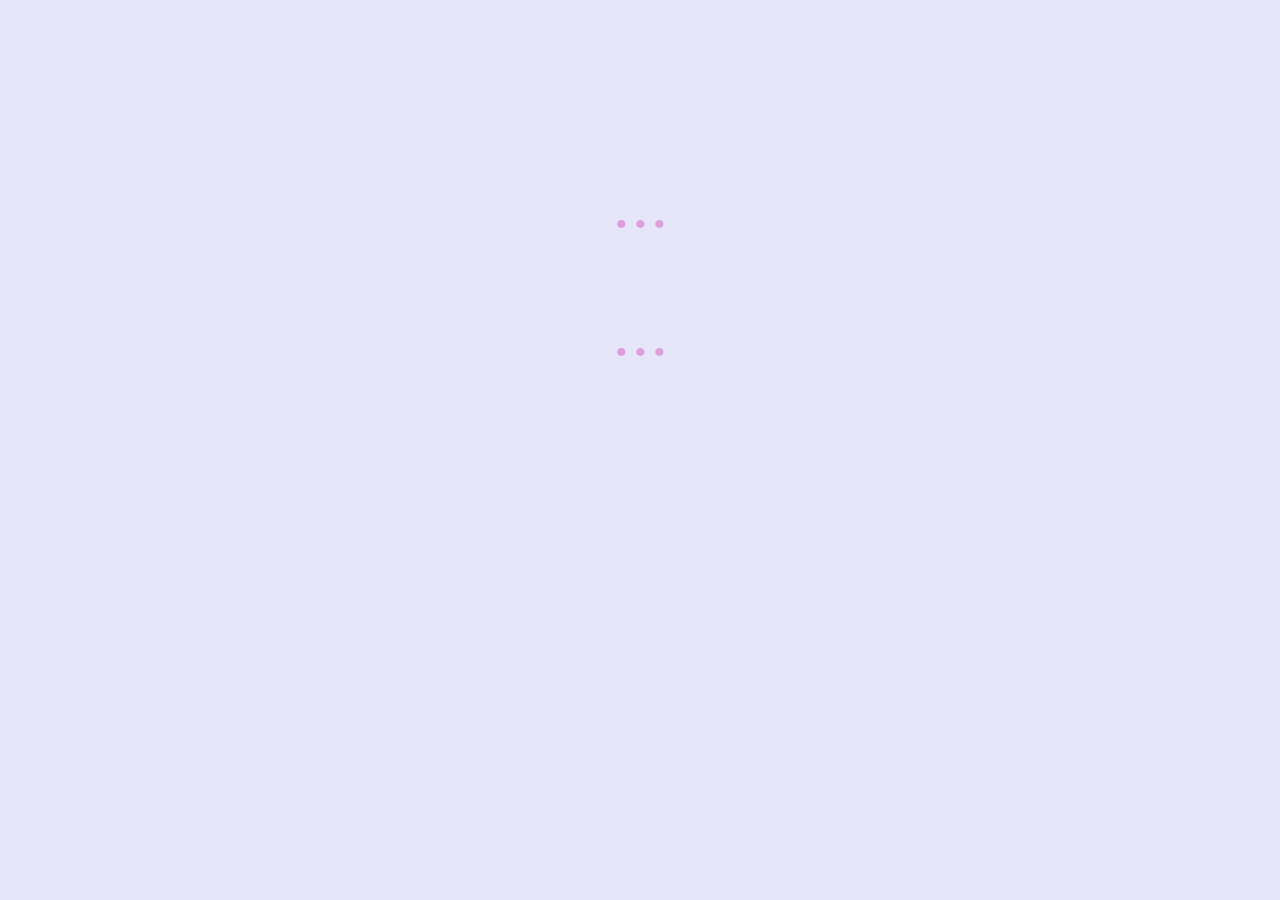
==== my_git/index.html @ 2f075fd2 "пробный файлик" ====
<!DOCTYPE html>
<html>
    <head>
        <meta charset="utf-8">
        <link href='https://fonts.googleapis.com/css?family=Fira+Sans' rel='stylesheet' type='text/css'>
        <link rel="stylesheet" type="text/css" href="style.css">
        <title>Мой репозиторий &mdash; тренировка</title>
    </head>
    <body>
        <div class="container">
            <header>• • •</header>
            <!-- мой див <div>Hello! How are you?</div> -->
            <!-- твой див <div>I'm fine. And you?</div> -->
             <footer>• • •</footer>
        </div> 
    </body>
</html>
---- my_git/style.css ----
body {
	font-family: 'Fira Sans';
	font-size: 2em;
	font-weight: 500;
	line-height: 2;
	color: slategrey;
	background: lavender;
}
.container {
	display: flex;
	flex-direction: column;
	width: 10em;
	margin-top: 5em; 
}
header,
footer {
	margin: auto;
	margin-top: 1em;
	margin-bottom: 1em; 
	color: plum;
}
div {
	margin: auto;
}
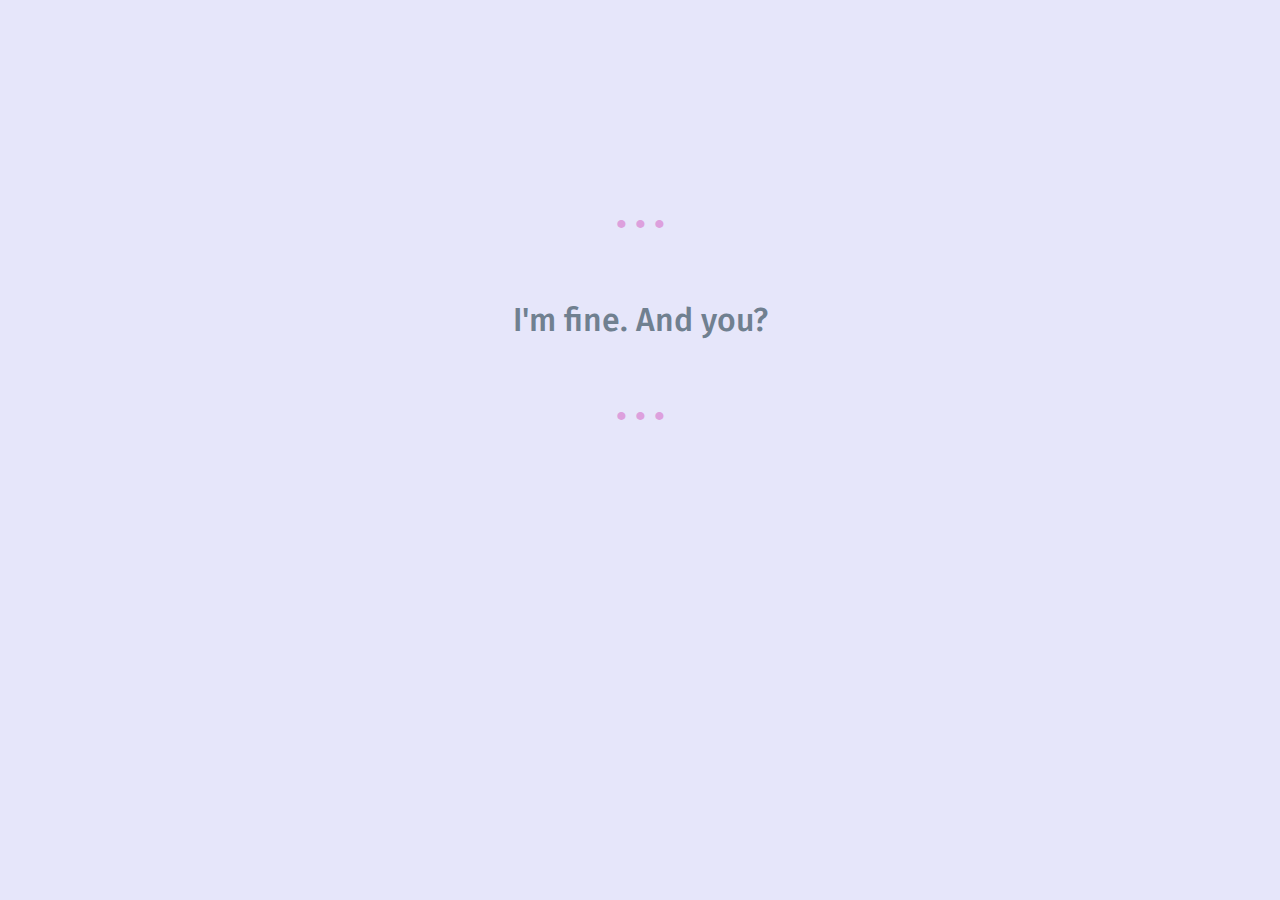
==== commit b9639542: "еще раз расскоментировала" ====
--- a/my_git/index.html
+++ b/my_git/index.html
@@ -10,7 +10,7 @@
         <div class="container">
             <header>• • •</header>
             <!-- мой див <div>Hello! How are you?</div> -->
-            <!-- твой див <div>I'm fine. And you?</div> -->
+            <div>I'm fine. And you?</div> 
              <footer>• • •</footer>
         </div> 
     </body>
